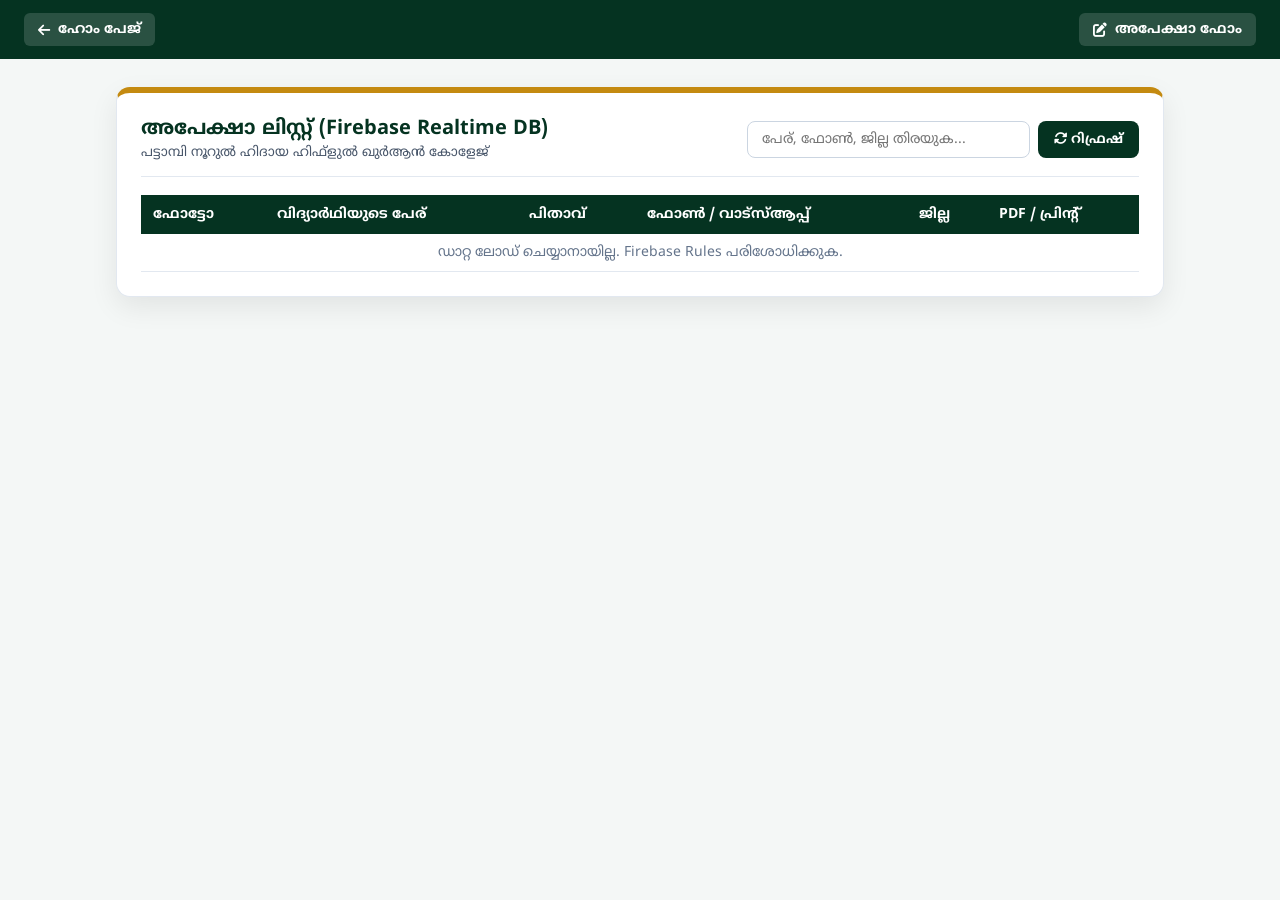
==== admin.html @ b140e796 "Add files via upload" ====
<!DOCTYPE html>
<html lang="ml">
<head>
  <meta charset="UTF-8" />
  <meta name="viewport" content="width=device-width, initial-scale=1.0" />
  <meta name="theme-color" content="#053321" />
  <title>അഡ്മിഷൻ ഡാഷ്‌ബോർഡ് - നൂറുൽ ഹിദായ ഹിഫ്ളുൽ ഖുർആൻ കോളേജ്</title>
  <link rel="icon" type="image/svg+xml" href="icon.svg" />
  <link rel="apple-touch-icon" href="icon.svg" />
  <link rel="manifest" href="manifest.json" />
  <link rel="preconnect" href="https://fonts.googleapis.com" />
  <link rel="preconnect" href="https://fonts.gstatic.com" crossorigin />
  <link href="https://fonts.googleapis.com/css2?family=Noto+Sans+Malayalam:wght@400;600;700&display=swap" rel="stylesheet" />
  <link rel="stylesheet" href="https://cdnjs.cloudflare.com/ajax/libs/font-awesome/6.4.0/css/all.min.css" />
  <script src="https://cdnjs.cloudflare.com/ajax/libs/html2pdf.js/0.10.1/html2pdf.bundle.min.js"></script>
  <style>
    :root { --primary: #053321; --accent: #c48a10; --bg-light: #f4f7f6; }
    * { box-sizing: border-box; }
    body.apply-page { margin: 0; padding: 0; background: var(--bg-light); font-family: 'Noto Sans Malayalam', system-ui, sans-serif; }
    .top-nav { background: var(--primary); color: white; padding: 13px 24px; display: flex; justify-content: space-between; align-items: center; gap: 12px; position: sticky; top: 0; z-index: 100; }
    .back-btn { color: white; text-decoration: none; font-weight: 700; font-size: 14px; background: rgba(255,255,255,0.15); padding: 8px 14px; border-radius: 6px; display: inline-flex; align-items: center; gap: 8px; }
    .admin-wrap { max-width: 1080px; margin: 28px auto; padding: 0 16px; }
    .admin-card { background: #fff; border: 1px solid #e2e8f0; border-top: 6px solid var(--accent); border-radius: 14px; box-shadow: 0 10px 28px rgba(0,0,0,0.08); padding: 24px; }
    .admin-head { display: flex; justify-content: space-between; align-items: center; flex-wrap: wrap; gap: 12px; margin-bottom: 18px; border-bottom: 1px solid #e2e8f0; padding-bottom: 14px; }
    .admin-head h1 { font-size: 20px; color: var(--primary); margin: 0; font-weight: 700; }
    .admin-controls { display: flex; gap: 8px; flex-wrap: wrap; }
    .admin-search { padding: 9px 14px; border: 1.5px solid #cbd5e1; border-radius: 8px; font-family: inherit; font-size: 14px; min-width: 230px; }
    .btn-refresh { background: var(--primary); color: #fff; border: none; padding: 9px 16px; border-radius: 8px; font-weight: 700; cursor: pointer; font-family: inherit; }
    .admin-table-wrap { overflow-x: auto; }
    .admin-table { width: 100%; border-collapse: collapse; font-size: 14px; }
    .admin-table th { background: var(--primary); color: #fff; padding: 11px 12px; text-align: left; }
    .admin-table td { border-bottom: 1px solid #e2e8f0; padding: 10px 12px; vertical-align: middle; }
    .admin-thumb { width: 42px; height: 50px; object-fit: cover; border-radius: 4px; border: 1px solid #cbd5e1; }
    .btn-row { background: var(--accent); color: #fff; border: none; padding: 7px 12px; border-radius: 6px; font-weight: 700; cursor: pointer; font-family: inherit; font-size: 13px; }
    .admin-empty { text-align: center; padding: 32px; color: #64748b; }

    .pdf-hidden-host { position: fixed; left: 0; top: 0; width: 0; height: 0; overflow: hidden; pointer-events: none; }
    #printSection { display: none; background: #ffffff; color: #000000; font-family: 'Noto Sans Malayalam', sans-serif; width: 210mm; }
    #printSection.pdf-capturing { display: block !important; }
    .print-page { width: 210mm; height: 294mm; padding: 8mm 12mm; margin: 0 auto; background: #fff; color: #000; box-sizing: border-box; overflow: hidden; }
    .page-1 { page-break-after: always; break-after: page; }
    .print-page-border { border: 1.5px solid #000; padding: 7mm 9mm; height: 276mm; box-sizing: border-box; }
    .p-header { text-align: center; margin-bottom: 6px; }
    .p-header h2 { font-size: 14pt; margin: 0 0 4px; line-height: 1.35; font-weight: 700; }
    .p-header p { font-size: 9pt; margin: 0; line-height: 1.4; }
    .p-hr { border: 0; border-top: 2px solid #000; border-bottom: 1px solid #000; height: 4px; margin: 6px 0 8px; }
    .app-form-title { text-align: center; font-size: 12pt; font-weight: 700; margin: 4px 0 8px; text-decoration: underline; }
    .form-details-flex { display: flex; justify-content: space-between; align-items: flex-start; gap: 10px; }
    .form-table-col { flex: 1; min-width: 0; }
    .photo-box { width: 30mm; height: 36mm; border: 1.2px solid #000; display: flex; align-items: center; justify-content: center; flex-direction: column; flex-shrink: 0; margin-top: 20px; overflow: hidden; font-size: 9pt; }
    .photo-box img { width: 100%; height: 100%; object-fit: cover; display: none; }
    .form-no-line { font-size: 10pt; font-weight: 700; margin: 2px 0 6px; }
    .p-table { width: 100%; border-collapse: collapse; margin-top: 4px; font-size: 9.2pt; line-height: 1.45; }
    .p-table td { border: 1px solid #000; padding: 4.5px 7px; vertical-align: top; word-break: break-word; }
    .p-table td:first-child { width: 30px; text-align: center; font-weight: 700; }
    .p-table td:nth-child(2) { width: 42%; font-weight: 700; }
    .declaration-text { font-size: 10.5pt; line-height: 1.85; text-align: left; }
    .signature-line { display: inline-block; border-bottom: 1px dotted #000; min-width: 165px; margin-left: 4px; min-height: 14px; }
    .guardian-signature { text-align: right; margin-top: 28px; font-size: 10.5pt; font-weight: 700; }
    .attestation-section { margin-top: 24px; border: 1.2px solid #000; padding: 12px 14px; font-size: 10pt; line-height: 1.8; }
    .office-use-section { margin-top: 28px; font-size: 10.5pt; }
    .office-use-header { font-weight: 700; border-top: 1.5px solid #000; border-bottom: 1px solid #000; padding: 6px 0; text-align: center; margin-bottom: 16px; }
    .office-field-row { display: flex; justify-content: space-between; gap: 16px; margin-top: 14px; }
  </style>
</head>
<body class="apply-page">

  <nav class="top-nav">
    <a href="index.html" class="back-btn"><i class="fas fa-arrow-left"></i> ഹോം പേജ്</a>
    <a href="apply.html" class="back-btn"><i class="fas fa-pen-to-square"></i> അപേക്ഷാ ഫോം</a>
  </nav>

  <main class="admin-wrap">
    <div class="admin-card">
      <div class="admin-head">
        <div>
          <h1>അപേക്ഷാ ലിസ്റ്റ് (Firebase Realtime DB)</h1>
          <small style="color:#475569;">പട്ടാമ്പി നൂറുൽ ഹിദായ ഹിഫ്ളുൽ ഖുർആൻ കോളേജ്</small>
        </div>
        <div class="admin-controls">
          <input type="text" id="searchInput" class="admin-search" placeholder="പേര്, ഫോൺ, ജില്ല തിരയുക..." />
          <button type="button" class="btn-refresh" onclick="loadAdmissions()">
            <i class="fas fa-rotate"></i> റിഫ്രഷ്
          </button>
        </div>
      </div>
      <div class="admin-table-wrap">
        <table class="admin-table">
          <thead>
            <tr><th>ഫോട്ടോ</th><th>വിദ്യാർഥിയുടെ പേര്</th><th>പിതാവ്</th><th>ഫോൺ / വാട്സ്ആപ്പ്</th><th>ജില്ല</th><th>PDF / പ്രിന്റ്</th></tr>
          </thead>
          <tbody id="tableBody">
            <tr><td colspan="6" class="admin-empty">വിവരങ്ങൾ ലോഡ് ചെയ്യുന്നു...</td></tr>
          </tbody>
        </table>
      </div>
    </div>
  </main>

  <div class="pdf-hidden-host">
    <section id="printSection" aria-hidden="true">
      <div class="print-page page-1">
        <div class="print-page-border">
          <div class="p-header">
            <h2>പട്ടാമ്പി നൂറുൽ ഹിദായ ഹിഫ്ളുൽ ഖുർആൻ കോളേജ്, കൊണ്ടൂർക്കര</h2>
            <p>Run by : പട്ടാമ്പി നൂറുൽ ഹിദായ ഇസ്ലാമിക് സെൻ്റർ, അമാനത്ത് നഗർ P.O. കൊണ്ടൂർക്കര Ph: 0466 2233393, 9447973393</p>
          </div>
          <hr class="p-hr" />
          <div class="app-form-title">അപ്ലിക്കേഷൻ ഫോം (APPLICATION)</div>
          <div class="form-details-flex">
            <div class="form-table-col">
              <div class="form-no-line">Form No: <span class="signature-line" style="min-width: 100px;"></span></div>
              <table class="p-table">
                <tr><td>1.</td><td>വിദ്യാർഥിയുടെ പേര് :</td><td id="pr_name"></td></tr>
                <tr><td>2.</td><td>വീട്ടുപേര് :</td><td id="pr_house"></td></tr>
                <tr><td>3.</td><td>പിതാവിൻ്റെ പേര്, ജോലി :</td><td id="pr_father"></td></tr>
                <tr><td>4.</td><td>മാതാവിൻ്റെ പേര്, ബന്ധം, ജോലി :</td><td id="pr_mother"></td></tr>
                <tr><td>5.</td><td>ജനന തിയ്യതി :</td><td><span id="pr_dob"></span><br /><span style="font-size:8pt;">(അക്കത്തിലും അക്ഷരത്തിലും)</span></td></tr>
                <tr><td>6.</td><td>പഠിച്ച മദ്റസ, ക്ലാസ്സ് :</td><td id="pr_madrasa"></td></tr>
                <tr><td>7.</td><td>സമസ്ത അംഗീകരണ നമ്പർ :</td><td id="pr_samastha"></td></tr>
                <tr><td>8.</td><td>സ്കൂളിൻ്റെ പേര് &amp; ക്ലാസ്സ് :</td><td id="pr_school"></td></tr>
                <tr><td>9.</td><td>പോസ്റ്റൽ അഡ്രസ്സ് :</td><td id="pr_address"></td></tr>
                <tr><td>10.</td><td>ഫോൺ നമ്പർ :</td><td id="pr_phone"></td></tr>
                <tr><td>11.</td><td>പിൻ നമ്പർ :</td><td id="pr_pin"></td></tr>
                <tr><td>12.</td><td>ജില്ല :</td><td id="pr_district"></td></tr>
                <tr><td>13.</td><td>വാട്സ്ആപ്പ് നമ്പർ :</td><td id="pr_whatsapp"></td></tr>
                <tr><td>14.</td><td>ആധാർ നമ്പർ :</td><td id="pr_aadhar"></td></tr>
                <tr><td>15.</td><td>തിരിച്ചറിയാനുള്ള 2 അടയാളങ്ങൾ :</td><td id="pr_marks"></td></tr>
                <tr><td>16.</td><td>സമസ്തയെ അംഗീകരിക്കുന്നവരാണോ?</td><td id="pr_agree"></td></tr>
              </table>
            </div>
            <div class="photo-box"><img id="pr_photo" src="" alt="" /><span id="pr_photo_text">(ഫോട്ടോ)</span></div>
          </div>
        </div>
      </div>
      <div class="print-page page-2">
        <div class="print-page-border">
          <div class="declaration-text">
            ഞാൻ സമസ്ത കേരള ജംഇയ്യത്തുൽ ഉലമായുടെയും അതിന്റെ കീഴ്ഘടകങ്ങളുടെയും ആശയാദർശങ്ങളിൽ അടിയുറച്ചു വിശ്വസിക്കുന്നവനും അത് അനുസരിച്ച് പ്രവർത്തിക്കുന്നവനുമാണ്. നൂറുൽ ഹിദായ ഇസ്ലാമിക് സെൻ്ററിന് കീഴിൽ പ്രവർത്തിക്കുന്ന നൂറുൽ ഹിദായ ഹിഫ്ളുൽ ഖുർആൻ കോളേജിൻ്റെ എല്ലാ നിയമങ്ങളും നിർദ്ദേശങ്ങളും അനുസരിച്ച് പ്രവർത്തിക്കുവാൻ ഞാൻ സന്നദ്ധനാണെന്ന് ഇതിനാൽ ബോധ്യപ്പെടുത്തുന്നു.
            <br /><br />
            എൻ്റെ മകൻ <b id="pr_sonName">........................................</b> എന്ന കുട്ടിയെ നൂറുൽ ഹിദായ ഹിഫ്ളുൽ ഖുർആൻ കോളേജിൽ ചേർക്കുവാൻ അപേക്ഷിച്ചുകൊള്ളുന്നു.
            <br /><br />
            <div class="guardian-signature">പിതാവിൻ്റെ/രക്ഷിതാവിൻ്റെ പേരും ഒപ്പും <span class="signature-line" style="min-width: 240px;"></span></div>
          </div>
          <div class="attestation-section">
            <p style="margin-top:0;">മുകളിൽ എഴുതിയ വിവരങ്ങളെല്ലാം ശരിയാണെന്നും സ്ഥാപനത്തിൻ്റെ നിയമനിർദ്ദേശങ്ങളും അനുസരിച്ച് പ്രവർത്തിക്കുന്ന ആളാണെന്നും എനിക്ക് വ്യക്തമായി ബോധ്യപ്പെട്ടതനുസരിച്ച് ഞാൻ സാക്ഷ്യപ്പെടുത്തുന്നു.</p>
            <div style="margin-bottom: 12px;">പേര് <span class="signature-line" style="min-width: 190px;"></span> ഒപ്പ് <span class="signature-line" style="min-width: 140px;"></span></div>
            <div style="margin-bottom: 12px;">സ്ഥാനം <span class="signature-line" style="min-width: 180px;"></span> മൊബൈൽ നമ്പർ <span class="signature-line" style="min-width: 160px;"></span></div>
            <p style="font-size: 9pt; margin-top: 14px; margin-bottom:0;">*സമസ്തയുടെയും കീഴ്ഘടകങ്ങളുടെയും ശാഖ/പഞ്ചായത്ത്/മേഖല/ജില്ലാ ഭാരവാഹികൾ/ SKIMVB മുഫത്തിശുമാർ എന്നിവരിൽ ആരെങ്കിലും മാത്രമേ സാക്ഷ്യപ്പെടുത്താൻ പാടുള്ളൂ.</p>
          </div>
          <div class="office-use-section">
            <div class="office-use-header">ഓഫീസ് ആവശ്യത്തിന് മാത്രം</div>
            <div class="office-field-row">
              <div>അഡ്മിഷൻ നൽകി/ നിരസിച്ചു <span class="signature-line" style="min-width: 130px;"></span></div>
              <div>അഡ്മിഷൻ നമ്പർ <span class="signature-line" style="min-width: 130px;"></span></div>
            </div>
            <div style="text-align: right; margin-top: 56px; font-weight:700;">പ്രിൻസിപ്പൽ (ഒപ്പ്)</div>
          </div>
        </div>
      </div>
    </section>
  </div>

  <script>
    if ('serviceWorker' in navigator) {
      navigator.serviceWorker.register('sw.js').catch(() => {});
    }
    const FIREBASE_DB_URL = 'https://studio-8213295437-9be7a-default-rtdb.firebaseio.com/admissions.json';
    let allRows = [];
    const tableBody = document.getElementById('tableBody');
    const searchInput = document.getElementById('searchInput');

    async function loadAdmissions() {
      tableBody.innerHTML = '<tr><td colspan="6" class="admin-empty">ലോഡ് ചെയ്യുന്നു...</td></tr>';
      try {
        const res = await fetch(FIREBASE_DB_URL);
        const val = await res.json();
        allRows = val ? Object.values(val).reverse() : [];
        renderTable(searchInput.value);
      } catch (err) {
        tableBody.innerHTML = '<tr><td colspan="6" class="admin-empty">ഡാറ്റ ലോഡ് ചെയ്യാനായില്ല. Firebase Rules പരിശോധിക്കുക.</td></tr>';
      }
    }

    function renderTable(filter = '') {
      const q = filter.toLowerCase();
      const filtered = allRows.filter(item =>
        (item.name || '').toLowerCase().includes(q) ||
        (item.phone || '').includes(q) ||
        (item.district || '').toLowerCase().includes(q)
      );
      if (!filtered.length) {
        tableBody.innerHTML = '<tr><td colspan="6" class="admin-empty">അപേക്ഷകൾ ഒന്നും കണ്ടെത്തിയില്ല.</td></tr>';
        return;
      }
      tableBody.innerHTML = '';
      filtered.forEach(item => {
        const tr = document.createElement('tr');
        const imgHtml = item.photoBase64 ? `<img src="${item.photoBase64}" class="admin-thumb" alt="Photo" />` : '-';
        tr.innerHTML = `<td>${imgHtml}</td><td><b>${item.name || ''}</b><br /><small>${item.house_name || item.houseName || ''}</small></td><td>${item.father_name || item.fatherName || ''}</td><td>${item.phone || ''}<br /><small>WA: ${item.whatsapp || ''}</small></td><td>${item.district || ''}</td><td><button type="button" class="btn-row"><i class="fas fa-file-pdf"></i> PDF ഡൗൺലോഡ്</button></td>`;
        tr.querySelector('button').addEventListener('click', () => downloadRowPDF(item));
        tableBody.appendChild(tr);
      });
    }

    async function downloadRowPDF(d) {
      document.getElementById('pr_name').innerText = d.name || '';
      document.getElementById('pr_sonName').innerText = d.name || '........................................';
      document.getElementById('pr_house').innerText = d.house_name || d.houseName || '';
      document.getElementById('pr_father').innerText = [d.father_name || d.fatherName, d.job].filter(Boolean).join(', ');
      document.getElementById('pr_mother').innerText = d.mother_name || d.motherName || '';
      document.getElementById('pr_dob').innerText = d.dob || '';
      document.getElementById('pr_madrasa').innerText = d.madrasa_info || d.madrasaInfo || '';
      document.getElementById('pr_samastha').innerText = d.samastha_reg || d.samasthaReg || '-';
      document.getElementById('pr_school').innerText = d.school_info || d.schoolInfo || '';
      document.getElementById('pr_address').innerText = d.address || '';
      document.getElementById('pr_phone').innerText = d.phone || '';
      document.getElementById('pr_pin').innerText = d.pin || '';
      document.getElementById('pr_district').innerText = d.district || '';
      document.getElementById('pr_whatsapp').innerText = d.whatsapp || '';
      document.getElementById('pr_aadhar').innerText = d.aadhar || '';
      document.getElementById('pr_marks').innerText = d.id_marks || d.idMarks || '';
      document.getElementById('pr_agree').innerText = d.samastha_agree || d.samasthaAgree || '';
      const prPhoto = document.getElementById('pr_photo');
      const prTxt = document.getElementById('pr_photo_text');
      if (d.photoBase64) {
        prPhoto.src = d.photoBase64; prPhoto.style.display = 'block'; prTxt.style.display = 'none';
      } else {
        prPhoto.style.display = 'none'; prTxt.style.display = 'block';
      }
      const printEl = document.getElementById('printSection');
      printEl.classList.add('pdf-capturing');
      if (document.fonts && document.fonts.ready) await document.fonts.ready;
      try {
        await html2pdf().set({
          margin: 0,
          filename: `${(d.name || 'Admission').trim()}_Admission_Form.pdf`,
          image: { type: 'jpeg', quality: 0.98 },
          html2canvas: { scale: 2, useCORS: true, windowWidth: 794, scrollX: 0, scrollY: 0 },
          jsPDF: { unit: 'mm', format: 'a4', orientation: 'portrait' },
          pagebreak: { mode: ['css'] }
        }).from(printEl).save();
      } finally {
        printEl.classList.remove('pdf-capturing');
      }
    }

    searchInput.addEventListener('input', () => renderTable(searchInput.value));
    loadAdmissions();
  </script>
</body>
</html>
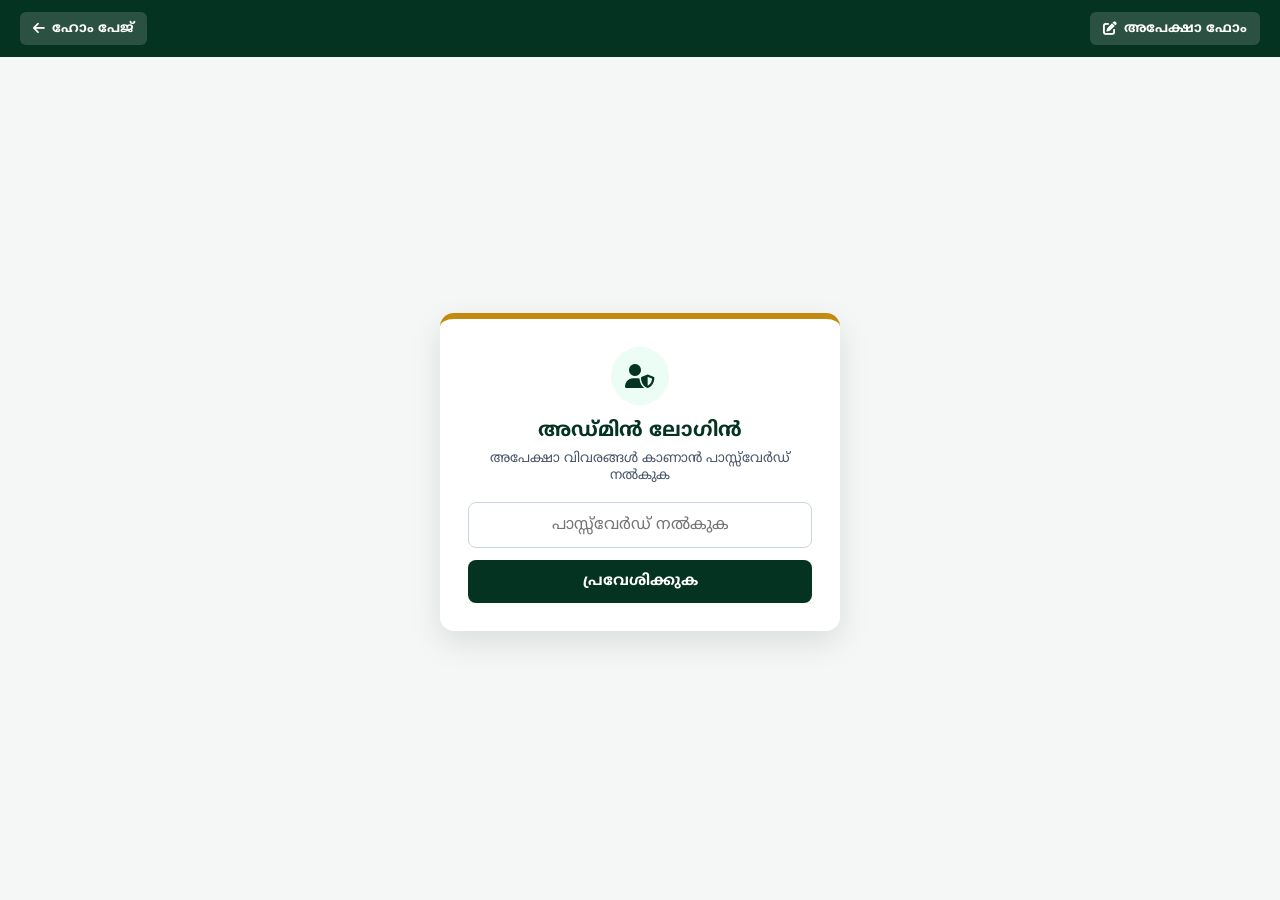
==== commit a165ba57: "Update admin.html" ====
--- a/admin.html
+++ b/admin.html
@@ -4,7 +4,7 @@
   <meta charset="UTF-8" />
   <meta name="viewport" content="width=device-width, initial-scale=1.0" />
   <meta name="theme-color" content="#053321" />
-  <title>അഡ്മിഷൻ ഡാഷ്‌ബോർഡ് - നൂറുൽ ഹിദായ ഹിഫ്ളുൽ ഖുർആൻ കോളേജ്</title>
+  <title>അഡ്മിൻ ഡാഷ്‌ബോർഡ് - നൂറുൽ ഹിദായ ഹിഫ്ളുൽ ഖുർആൻ കോളേജ്</title>
   <link rel="icon" type="image/svg+xml" href="icon.svg" />
   <link rel="apple-touch-icon" href="icon.svg" />
   <link rel="manifest" href="manifest.json" />
@@ -14,26 +14,53 @@
   <link rel="stylesheet" href="https://cdnjs.cloudflare.com/ajax/libs/font-awesome/6.4.0/css/all.min.css" />
   <script src="https://cdnjs.cloudflare.com/ajax/libs/html2pdf.js/0.10.1/html2pdf.bundle.min.js"></script>
   <style>
-    :root { --primary: #053321; --accent: #c48a10; --bg-light: #f4f7f6; }
+    :root { --primary: #053321; --accent: #c48a10; --bg-light: #f4f7f6; --danger: #dc2626; --wa: #16a34a; }
     * { box-sizing: border-box; }
-    body.apply-page { margin: 0; padding: 0; background: var(--bg-light); font-family: 'Noto Sans Malayalam', system-ui, sans-serif; }
-    .top-nav { background: var(--primary); color: white; padding: 13px 24px; display: flex; justify-content: space-between; align-items: center; gap: 12px; position: sticky; top: 0; z-index: 100; }
-    .back-btn { color: white; text-decoration: none; font-weight: 700; font-size: 14px; background: rgba(255,255,255,0.15); padding: 8px 14px; border-radius: 6px; display: inline-flex; align-items: center; gap: 8px; }
-    .admin-wrap { max-width: 1080px; margin: 28px auto; padding: 0 16px; }
-    .admin-card { background: #fff; border: 1px solid #e2e8f0; border-top: 6px solid var(--accent); border-radius: 14px; box-shadow: 0 10px 28px rgba(0,0,0,0.08); padding: 24px; }
-    .admin-head { display: flex; justify-content: space-between; align-items: center; flex-wrap: wrap; gap: 12px; margin-bottom: 18px; border-bottom: 1px solid #e2e8f0; padding-bottom: 14px; }
+    body.apply-page { margin: 0; padding: 0; background: var(--bg-light); font-family: 'Noto Sans Malayalam', system-ui, sans-serif; color: #0f172a; }
+    .top-nav { background: var(--primary); color: white; padding: 12px 20px; display: flex; justify-content: space-between; align-items: center; gap: 10px; position: sticky; top: 0; z-index: 100; }
+    .back-btn { color: white; text-decoration: none; font-weight: 700; font-size: 13.5px; background: rgba(255,255,255,0.15); padding: 8px 13px; border-radius: 6px; display: inline-flex; align-items: center; gap: 7px; border: none; cursor: pointer; font-family: inherit; }
+    .back-btn:hover { background: rgba(255,255,255,0.25); }
+
+    /* Lock Screen */
+    .lock-wrap { min-height: calc(100vh - 70px); display: flex; align-items: center; justify-content: center; padding: 20px; }
+    .lock-card { width: 100%; max-width: 400px; background: #fff; border-radius: 14px; border-top: 6px solid var(--accent); box-shadow: 0 12px 32px rgba(0,0,0,0.1); padding: 28px; text-align: center; }
+    .lock-icon { width: 58px; height: 58px; margin: 0 auto 14px; border-radius: 50%; background: #ecfdf5; color: var(--primary); display: flex; align-items: center; justify-content: center; font-size: 24px; }
+    .lock-card h2 { margin: 0 0 6px; font-size: 20px; color: var(--primary); }
+    .lock-card p { margin: 0 0 18px; font-size: 13.5px; color: #475569; }
+    .lock-input { width: 100%; padding: 12px 14px; border: 1.5px solid #cbd5e1; border-radius: 8px; font-size: 16px; font-family: inherit; margin-bottom: 12px; text-align: center; }
+    .lock-btn { width: 100%; background: var(--primary); color: #fff; border: none; padding: 12px; border-radius: 8px; font-weight: 700; font-size: 15px; cursor: pointer; font-family: inherit; }
+    .lock-err { color: var(--danger); font-size: 13px; font-weight: 700; margin-top: 10px; display: none; }
+
+    /* Dashboard */
+    .admin-wrap { max-width: 1160px; margin: 24px auto; padding: 0 14px; display: none; }
+    .admin-card { background: #fff; border: 1px solid #e2e8f0; border-top: 6px solid var(--accent); border-radius: 14px; box-shadow: 0 10px 28px rgba(0,0,0,0.08); padding: 22px; }
+    .admin-head { display: flex; justify-content: space-between; align-items: center; flex-wrap: wrap; gap: 12px; margin-bottom: 16px; border-bottom: 1px solid #e2e8f0; padding-bottom: 14px; }
     .admin-head h1 { font-size: 20px; color: var(--primary); margin: 0; font-weight: 700; }
-    .admin-controls { display: flex; gap: 8px; flex-wrap: wrap; }
-    .admin-search { padding: 9px 14px; border: 1.5px solid #cbd5e1; border-radius: 8px; font-family: inherit; font-size: 14px; min-width: 230px; }
-    .btn-refresh { background: var(--primary); color: #fff; border: none; padding: 9px 16px; border-radius: 8px; font-weight: 700; cursor: pointer; font-family: inherit; }
+    .admin-controls { display: flex; gap: 8px; flex-wrap: wrap; align-items: center; }
+    .admin-search { padding: 9px 13px; border: 1.5px solid #cbd5e1; border-radius: 8px; font-family: inherit; font-size: 14px; min-width: 210px; }
+    .btn-top { border: none; padding: 9px 14px; border-radius: 8px; font-weight: 700; cursor: pointer; font-family: inherit; font-size: 13px; color: #fff; display: inline-flex; align-items: center; gap: 6px; }
+    .btn-refresh { background: var(--primary); }
+    .btn-export { background: #0284c7; }
+
+    .tabs-bar { display: flex; gap: 8px; margin-bottom: 16px; flex-wrap: wrap; }
+    .tab-btn { padding: 9px 16px; border-radius: 8px; border: 1.5px solid #cbd5e1; background: #f8fafc; font-weight: 700; font-size: 13.5px; cursor: pointer; font-family: inherit; color: #334155; }
+    .tab-btn.active { background: var(--primary); color: #fff; border-color: var(--primary); }
+
     .admin-table-wrap { overflow-x: auto; }
-    .admin-table { width: 100%; border-collapse: collapse; font-size: 14px; }
-    .admin-table th { background: var(--primary); color: #fff; padding: 11px 12px; text-align: left; }
-    .admin-table td { border-bottom: 1px solid #e2e8f0; padding: 10px 12px; vertical-align: middle; }
+    .admin-table { width: 100%; border-collapse: collapse; font-size: 13.5px; }
+    .admin-table th { background: var(--primary); color: #fff; padding: 11px 10px; text-align: left; white-space: nowrap; }
+    .admin-table td { border-bottom: 1px solid #e2e8f0; padding: 10px; vertical-align: middle; }
     .admin-thumb { width: 42px; height: 50px; object-fit: cover; border-radius: 4px; border: 1px solid #cbd5e1; }
-    .btn-row { background: var(--accent); color: #fff; border: none; padding: 7px 12px; border-radius: 6px; font-weight: 700; cursor: pointer; font-family: inherit; font-size: 13px; }
+    .action-group { display: flex; gap: 6px; flex-wrap: wrap; }
+    .btn-row { color: #fff; border: none; padding: 7px 10px; border-radius: 6px; font-weight: 700; cursor: pointer; font-family: inherit; font-size: 12.5px; display: inline-flex; align-items: center; gap: 5px; }
+    .btn-pdf { background: var(--accent); }
+    .btn-wa { background: var(--wa); }
+    .btn-del { background: var(--danger); }
+    .btn-restore { background: #0284c7; }
+    .badge-days { display: inline-block; background: #fef3c7; color: #92400e; font-size: 11.5px; font-weight: 700; padding: 2px 8px; border-radius: 999px; margin-top: 4px; }
     .admin-empty { text-align: center; padding: 32px; color: #64748b; }
 
+    /* Crisp 2-Page A4 PDF */
     .pdf-hidden-host { position: fixed; left: 0; top: 0; width: 0; height: 0; overflow: hidden; pointer-events: none; }
     #printSection { display: none; background: #ffffff; color: #000000; font-family: 'Noto Sans Malayalam', sans-serif; width: 210mm; }
     #printSection.pdf-capturing { display: block !important; }
@@ -67,10 +94,30 @@
 
   <nav class="top-nav">
     <a href="index.html" class="back-btn"><i class="fas fa-arrow-left"></i> ഹോം പേജ്</a>
-    <a href="apply.html" class="back-btn"><i class="fas fa-pen-to-square"></i> അപേക്ഷാ ഫോം</a>
+    <div style="display:flex; gap:8px;">
+      <a href="apply.html" class="back-btn"><i class="fas fa-pen-to-square"></i> അപേക്ഷാ ഫോം</a>
+      <button type="button" id="logoutBtn" class="back-btn" style="display:none;" onclick="lockAdmin()">
+        <i class="fas fa-lock"></i> ലോക്ക്
+      </button>
+    </div>
   </nav>
 
-  <main class="admin-wrap">
+  <!-- Password Lock Screen -->
+  <section class="lock-wrap" id="lockScreen">
+    <div class="lock-card">
+      <div class="lock-icon"><i class="fas fa-user-shield"></i></div>
+      <h2>അഡ്മിൻ ലോഗിൻ</h2>
+      <p>അപേക്ഷാ വിവരങ്ങൾ കാണാൻ പാസ്സ്‌വേർഡ് നൽകുക</p>
+      <form onsubmit="unlockAdmin(event)">
+        <input type="password" id="adminPassInput" class="lock-input" placeholder="പാസ്സ്‌വേർഡ് നൽകുക" required />
+        <button type="submit" class="lock-btn">പ്രവേശിക്കുക</button>
+        <div class="lock-err" id="lockErr">പാസ്സ്‌വേർഡ് തെറ്റാണ്. വീണ്ടും ശ്രമിക്കുക.</div>
+      </form>
+    </div>
+  </section>
+
+  <!-- Main Admin Dashboard -->
+  <main class="admin-wrap" id="adminMain">
     <div class="admin-card">
       <div class="admin-head">
         <div>
@@ -79,15 +126,35 @@
         </div>
         <div class="admin-controls">
           <input type="text" id="searchInput" class="admin-search" placeholder="പേര്, ഫോൺ, ജില്ല തിരയുക..." />
-          <button type="button" class="btn-refresh" onclick="loadAdmissions()">
+          <button type="button" class="btn-top btn-export" onclick="exportAllCSV()">
+            <i class="fas fa-file-excel"></i> Excel / CSV ഡൗൺലോഡ്
+          </button>
+          <button type="button" class="btn-top btn-refresh" onclick="loadAdmissions()">
             <i class="fas fa-rotate"></i> റിഫ്രഷ്
           </button>
         </div>
       </div>
+
+      <div class="tabs-bar">
+        <button type="button" id="tabActive" class="tab-btn active" onclick="switchTab('active')">
+          അപേക്ഷകൾ (<span id="countActive">0</span>)
+        </button>
+        <button type="button" id="tabTrash" class="tab-btn" onclick="switchTab('trash')">
+          <i class="fas fa-trash-can"></i> റീസൈക്കിൾ ബിൻ (<span id="countTrash">0</span>)
+        </button>
+      </div>
+
       <div class="admin-table-wrap">
         <table class="admin-table">
           <thead>
-            <tr><th>ഫോട്ടോ</th><th>വിദ്യാർഥിയുടെ പേര്</th><th>പിതാവ്</th><th>ഫോൺ / വാട്സ്ആപ്പ്</th><th>ജില്ല</th><th>PDF / പ്രിന്റ്</th></tr>
+            <tr>
+              <th>ഫോട്ടോ</th>
+              <th>വിദ്യാർഥിയുടെ പേര്</th>
+              <th>പിതാവ്</th>
+              <th>ഫോൺ / വാട്സ്ആപ്പ്</th>
+              <th>ജില്ല</th>
+              <th>നടപടികൾ (PDF / WhatsApp / Delete)</th>
+            </tr>
           </thead>
           <tbody id="tableBody">
             <tr><td colspan="6" class="admin-empty">വിവരങ്ങൾ ലോഡ് ചെയ്യുന്നു...</td></tr>
@@ -97,6 +164,7 @@
     </div>
   </main>
 
+  <!-- Hidden 2-Page Crisp A4 PDF Template -->
   <div class="pdf-hidden-host">
     <section id="printSection" aria-hidden="true">
       <div class="print-page page-1">
@@ -165,17 +233,76 @@
     if ('serviceWorker' in navigator) {
       navigator.serviceWorker.register('sw.js').catch(() => {});
     }
-    const FIREBASE_DB_URL = 'https://studio-8213295437-9be7a-default-rtdb.firebaseio.com/admissions.json';
-    let allRows = [];
+
+    // നിങ്ങളുടെ അഡ്മിൻ പാസ്സ്‌വേർഡ് ഇവിടെ മാറ്റാം
+    const ADMIN_PASSWORD = 'nhic@2026';
+    const FIREBASE_BASE = 'https://studio-8213295437-9be7a-default-rtdb.firebaseio.com/admissions';
+    const THIRTY_DAYS_MS = 30 * 24 * 60 * 60 * 1000;
+
+    let allRecords = [];
+    let currentTab = 'active';
+    const lockScreen = document.getElementById('lockScreen');
+    const adminMain = document.getElementById('adminMain');
+    const logoutBtn = document.getElementById('logoutBtn');
     const tableBody = document.getElementById('tableBody');
     const searchInput = document.getElementById('searchInput');
+
+    if (sessionStorage.getItem('nh_admin_auth') === '1') {
+      showDashboard();
+    }
+
+    function unlockAdmin(e) {
+      e.preventDefault();
+      const val = document.getElementById('adminPassInput').value;
+      if (val === ADMIN_PASSWORD) {
+        sessionStorage.setItem('nh_admin_auth', '1');
+        document.getElementById('lockErr').style.display = 'none';
+        showDashboard();
+      } else {
+        document.getElementById('lockErr').style.display = 'block';
+      }
+    }
+
+    function lockAdmin() {
+      sessionStorage.removeItem('nh_admin_auth');
+      adminMain.style.display = 'none';
+      logoutBtn.style.display = 'none';
+      lockScreen.style.display = 'flex';
+      document.getElementById('adminPassInput').value = '';
+    }
+
+    function showDashboard() {
+      lockScreen.style.display = 'none';
+      adminMain.style.display = 'block';
+      logoutBtn.style.display = 'inline-flex';
+      loadAdmissions();
+    }
+
+    function switchTab(tab) {
+      currentTab = tab;
+      document.getElementById('tabActive').classList.toggle('active', tab === 'active');
+      document.getElementById('tabTrash').classList.toggle('active', tab === 'trash');
+      renderTable(searchInput.value);
+    }
 
     async function loadAdmissions() {
       tableBody.innerHTML = '<tr><td colspan="6" class="admin-empty">ലോഡ് ചെയ്യുന്നു...</td></tr>';
       try {
-        const res = await fetch(FIREBASE_DB_URL);
+        const res = await fetch(`${FIREBASE_BASE}.json`);
         const val = await res.json();
-        allRows = val ? Object.values(val).reverse() : [];
+        const rawList = val ? Object.entries(val).map(([id, item]) => ({ id, ...item })) : [];
+
+        // Auto-purge records in Recycle Bin older than 30 days
+        const now = Date.now();
+        const expired = rawList.filter(r => r.deleted && r.deletedAt && (now - new Date(r.deletedAt).getTime() > THIRTY_DAYS_MS));
+        if (expired.length > 0) {
+          await Promise.all(expired.map(r => fetch(`${FIREBASE_BASE}/${r.id}.json`, { method: 'DELETE' })));
+        }
+
+        allRecords = rawList
+          .filter(r => !(r.deleted && r.deletedAt && (now - new Date(r.deletedAt).getTime() > THIRTY_DAYS_MS)))
+          .reverse();
+
         renderTable(searchInput.value);
       } catch (err) {
         tableBody.innerHTML = '<tr><td colspan="6" class="admin-empty">ഡാറ്റ ലോഡ് ചെയ്യാനായില്ല. Firebase Rules പരിശോധിക്കുക.</td></tr>';
@@ -184,26 +311,92 @@
 
     function renderTable(filter = '') {
       const q = filter.toLowerCase();
-      const filtered = allRows.filter(item =>
+      const activeList = allRecords.filter(r => !r.deleted);
+      const trashList = allRecords.filter(r => r.deleted);
+
+      document.getElementById('countActive').innerText = activeList.length;
+      document.getElementById('countTrash').innerText = trashList.length;
+
+      const source = currentTab === 'active' ? activeList : trashList;
+      const filtered = source.filter(item =>
         (item.name || '').toLowerCase().includes(q) ||
         (item.phone || '').includes(q) ||
+        (item.whatsapp || '').includes(q) ||
         (item.district || '').toLowerCase().includes(q)
       );
+
       if (!filtered.length) {
-        tableBody.innerHTML = '<tr><td colspan="6" class="admin-empty">അപേക്ഷകൾ ഒന്നും കണ്ടെത്തിയില്ല.</td></tr>';
+        tableBody.innerHTML = `<tr><td colspan="6" class="admin-empty">${currentTab === 'active' ? 'അപേക്ഷകൾ ഒന്നും കണ്ടെത്തിയില്ല.' : 'റീസൈക്കിൾ ബിൻ ശൂന്യമാണ്.'}</td></tr>`;
         return;
       }
+
       tableBody.innerHTML = '';
       filtered.forEach(item => {
         const tr = document.createElement('tr');
         const imgHtml = item.photoBase64 ? `<img src="${item.photoBase64}" class="admin-thumb" alt="Photo" />` : '-';
-        tr.innerHTML = `<td>${imgHtml}</td><td><b>${item.name || ''}</b><br /><small>${item.house_name || item.houseName || ''}</small></td><td>${item.father_name || item.fatherName || ''}</td><td>${item.phone || ''}<br /><small>WA: ${item.whatsapp || ''}</small></td><td>${item.district || ''}</td><td><button type="button" class="btn-row"><i class="fas fa-file-pdf"></i> PDF ഡൗൺലോഡ്</button></td>`;
-        tr.querySelector('button').addEventListener('click', () => downloadRowPDF(item));
+        let daysBadge = '';
+        if (item.deleted && item.deletedAt) {
+          const daysLeft = Math.max(0, 30 - Math.floor((Date.now() - new Date(item.deletedAt).getTime()) / (24 * 60 * 60 * 1000)));
+          daysBadge = `<div><span class="badge-days">${daysLeft} ദിവസം ബാക്കി</span></div>`;
+        }
+
+        const actionsHtml = currentTab === 'active'
+          ? `<div class="action-group">
+               <button type="button" class="btn-row btn-pdf" data-act="pdf"><i class="fas fa-file-pdf"></i> PDF</button>
+               <button type="button" class="btn-row btn-wa" data-act="wa"><i class="fab fa-whatsapp"></i> WhatsApp</button>
+               <button type="button" class="btn-row btn-del" data-act="trash"><i class="fas fa-trash"></i></button>
+             </div>`
+          : `<div class="action-group">
+               <button type="button" class="btn-row btn-restore" data-act="restore"><i class="fas fa-rotate-left"></i> തിരിച്ചെടുക്കുക</button>
+               <button type="button" class="btn-row btn-del" data-act="purge"><i class="fas fa-trash-can"></i> സ്ഥിരമായി നീക്കുക</button>
+             </div>`;
+
+        tr.innerHTML = `
+          <td>${imgHtml}</td>
+          <td><b>${item.name || ''}</b><br /><small>${item.house_name || item.houseName || ''}</small>${daysBadge}</td>
+          <td>${item.father_name || item.fatherName || ''}</td>
+          <td>${item.phone || ''}<br /><small>WA: ${item.whatsapp || ''}</small></td>
+          <td>${item.district || ''}</td>
+          <td>${actionsHtml}</td>
+        `;
+
+        if (currentTab === 'active') {
+          tr.querySelector('[data-act="pdf"]').addEventListener('click', () => generatePDFBlobAndAction(item, 'download'));
+          tr.querySelector('[data-act="wa"]').addEventListener('click', () => sendToWhatsApp(item));
+          tr.querySelector('[data-act="trash"]').addEventListener('click', () => moveToTrash(item.id));
+        } else {
+          tr.querySelector('[data-act="restore"]').addEventListener('click', () => restoreFromTrash(item.id));
+          tr.querySelector('[data-act="purge"]').addEventListener('click', () => deleteForever(item.id));
+        }
         tableBody.appendChild(tr);
       });
     }
 
-    async function downloadRowPDF(d) {
+    async function moveToTrash(id) {
+      await fetch(`${FIREBASE_BASE}/${id}.json`, {
+        method: 'PATCH',
+        headers: { 'Content-Type': 'application/json' },
+        body: JSON.stringify({ deleted: true, deletedAt: new Date().toISOString() })
+      });
+      loadAdmissions();
+    }
+
+    async function restoreFromTrash(id) {
+      await fetch(`${FIREBASE_BASE}/${id}.json`, {
+        method: 'PATCH',
+        headers: { 'Content-Type': 'application/json' },
+        body: JSON.stringify({ deleted: false, deletedAt: null })
+      });
+      loadAdmissions();
+    }
+
+    async function deleteForever(id) {
+      if (!confirm('ഈ അപേക്ഷ ഡാറ്റാബേസിൽ നിന്ന് സ്ഥിരമായി ഡിലീറ്റ് ചെയ്യണോ?')) return;
+      await fetch(`${FIREBASE_BASE}/${id}.json`, { method: 'DELETE' });
+      loadAdmissions();
+    }
+
+    function populatePrintDOM(d) {
       document.getElementById('pr_name').innerText = d.name || '';
       document.getElementById('pr_sonName').innerText = d.name || '........................................';
       document.getElementById('pr_house').innerText = d.house_name || d.houseName || '';
@@ -228,25 +421,92 @@
       } else {
         prPhoto.style.display = 'none'; prTxt.style.display = 'block';
       }
+    }
+
+    async function generatePDFBlobAndAction(d, mode) {
+      populatePrintDOM(d);
       const printEl = document.getElementById('printSection');
       printEl.classList.add('pdf-capturing');
       if (document.fonts && document.fonts.ready) await document.fonts.ready;
+      const filename = `${(d.name || 'Admission').trim()}_Admission_Form.pdf`;
+      const opt = {
+        margin: 0,
+        filename,
+        image: { type: 'jpeg', quality: 0.98 },
+        html2canvas: { scale: 2, useCORS: true, windowWidth: 794, scrollX: 0, scrollY: 0 },
+        jsPDF: { unit: 'mm', format: 'a4', orientation: 'portrait' },
+        pagebreak: { mode: ['css'] }
+      };
       try {
-        await html2pdf().set({
-          margin: 0,
-          filename: `${(d.name || 'Admission').trim()}_Admission_Form.pdf`,
-          image: { type: 'jpeg', quality: 0.98 },
-          html2canvas: { scale: 2, useCORS: true, windowWidth: 794, scrollX: 0, scrollY: 0 },
-          jsPDF: { unit: 'mm', format: 'a4', orientation: 'portrait' },
-          pagebreak: { mode: ['css'] }
-        }).from(printEl).save();
+        const worker = html2pdf().set(opt).from(printEl);
+        if (mode === 'download') {
+          await worker.save();
+          return null;
+        }
+        return await worker.outputPdf('blob');
       } finally {
         printEl.classList.remove('pdf-capturing');
       }
     }
 
+    async function sendToWhatsApp(d) {
+      const rawNum = String(d.whatsapp || d.phone || '').replace(/\D/g, '');
+      const waNum = rawNum.length === 10 ? '91' + rawNum : rawNum;
+      const fileName = `${(d.name || 'Admission').trim()}_Admission_Form.pdf`;
+      const msgText = `അസ്സലാമു അലൈക്കും,\nനൂറുൽ ഹിദായ ഹിഫ്ളുൽ ഖുർആൻ കോളേജ്, കൊണ്ടൂർക്കര.\n\nവിദ്യാർഥിയുടെ പേര്: ${d.name || ''}\nപിതാവിന്റെ പേര്: ${d.father_name || d.fatherName || ''}\nനിങ്ങളുടെ അഡ്മിഷൻ അപേക്ഷാ ഫോം PDF ഇതോടൊപ്പം അയക്കുന്നു.`;
+
+      try {
+        const pdfBlob = await generatePDFBlobAndAction(d, 'blob');
+        const pdfFile = new File([pdfBlob], fileName, { type: 'application/pdf' });
+
+        if (navigator.canShare && navigator.canShare({ files: [pdfFile] })) {
+          await navigator.share({
+            title: fileName,
+            text: msgText,
+            files: [pdfFile]
+          });
+          return;
+        }
+      } catch (_) {}
+
+      // Fallback: PDF ഡൗൺലോഡ് ചെയ്ത് നേരിട്ട് ആ നമ്പറിലേക്ക് WhatsApp തുറക്കുന്നു
+      await generatePDFBlobAndAction(d, 'download');
+      if (waNum) {
+        window.open(`https://wa.me/${waNum}?text=${encodeURIComponent(msgText)}`, '_blank');
+      }
+    }
+
+    function exportAllCSV() {
+      const activeList = allRecords.filter(r => !r.deleted);
+      if (!activeList.length) {
+        alert('ഡൗൺലോഡ് ചെയ്യാൻ അപേക്ഷകൾ ഇല്ല.');
+        return;
+      }
+      const headers = [
+        'Timestamp', 'Name', 'House Name', 'Father Name', 'Job',
+        'Mother/Guardian', 'DOB', 'Madrasa Info', 'Samastha Reg',
+        'School Info', 'Address', 'Phone', 'PIN', 'District',
+        'WhatsApp', 'Aadhar', 'ID Marks', 'Samastha Agree'
+      ];
+      const esc = (v) => `"${String(v || '').replace(/"/g, '""')}"`;
+      const rows = activeList.map(r => [
+        r.timestamp, r.name, r.house_name || r.houseName, r.father_name || r.fatherName, r.job,
+        r.mother_name || r.motherName, r.dob, r.madrasa_info || r.madrasaInfo, r.samastha_reg || r.samasthaReg,
+        r.school_info || r.schoolInfo, r.address, r.phone, r.pin, r.district,
+        r.whatsapp, r.aadhar, r.id_marks || r.idMarks, r.samastha_agree || r.samasthaAgree
+      ].map(esc).join(','));
+
+      const csvContent = '\uFEFF' + [headers.map(esc).join(','), ...rows].join('\n');
+      const blob = new Blob([csvContent], { type: 'text/csv;charset=utf-8;' });
+      const url = URL.createObjectURL(blob);
+      const a = document.createElement('a');
+      a.href = url;
+      a.download = `NHIC_Admissions_${new Date().toISOString().slice(0, 10)}.csv`;
+      a.click();
+      URL.revokeObjectURL(url);
+    }
+
     searchInput.addEventListener('input', () => renderTable(searchInput.value));
-    loadAdmissions();
   </script>
 </body>
 </html>
